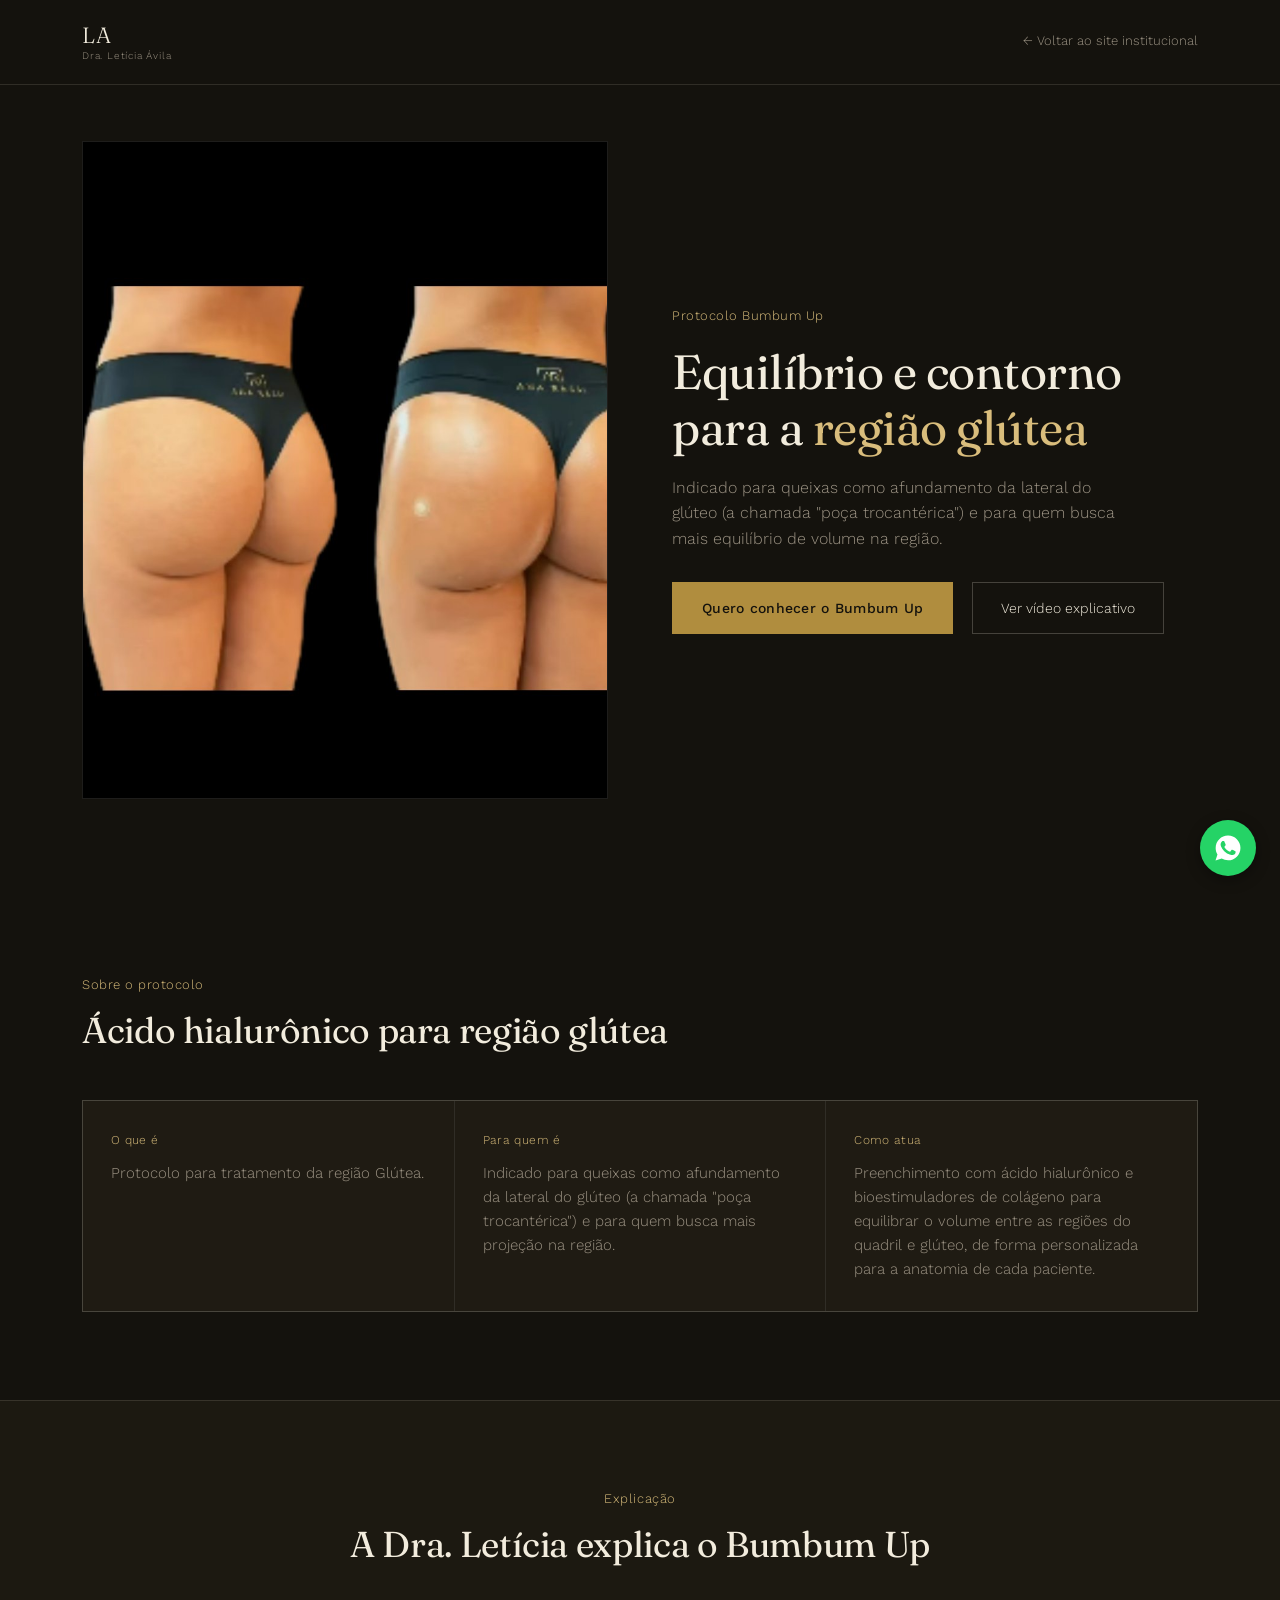
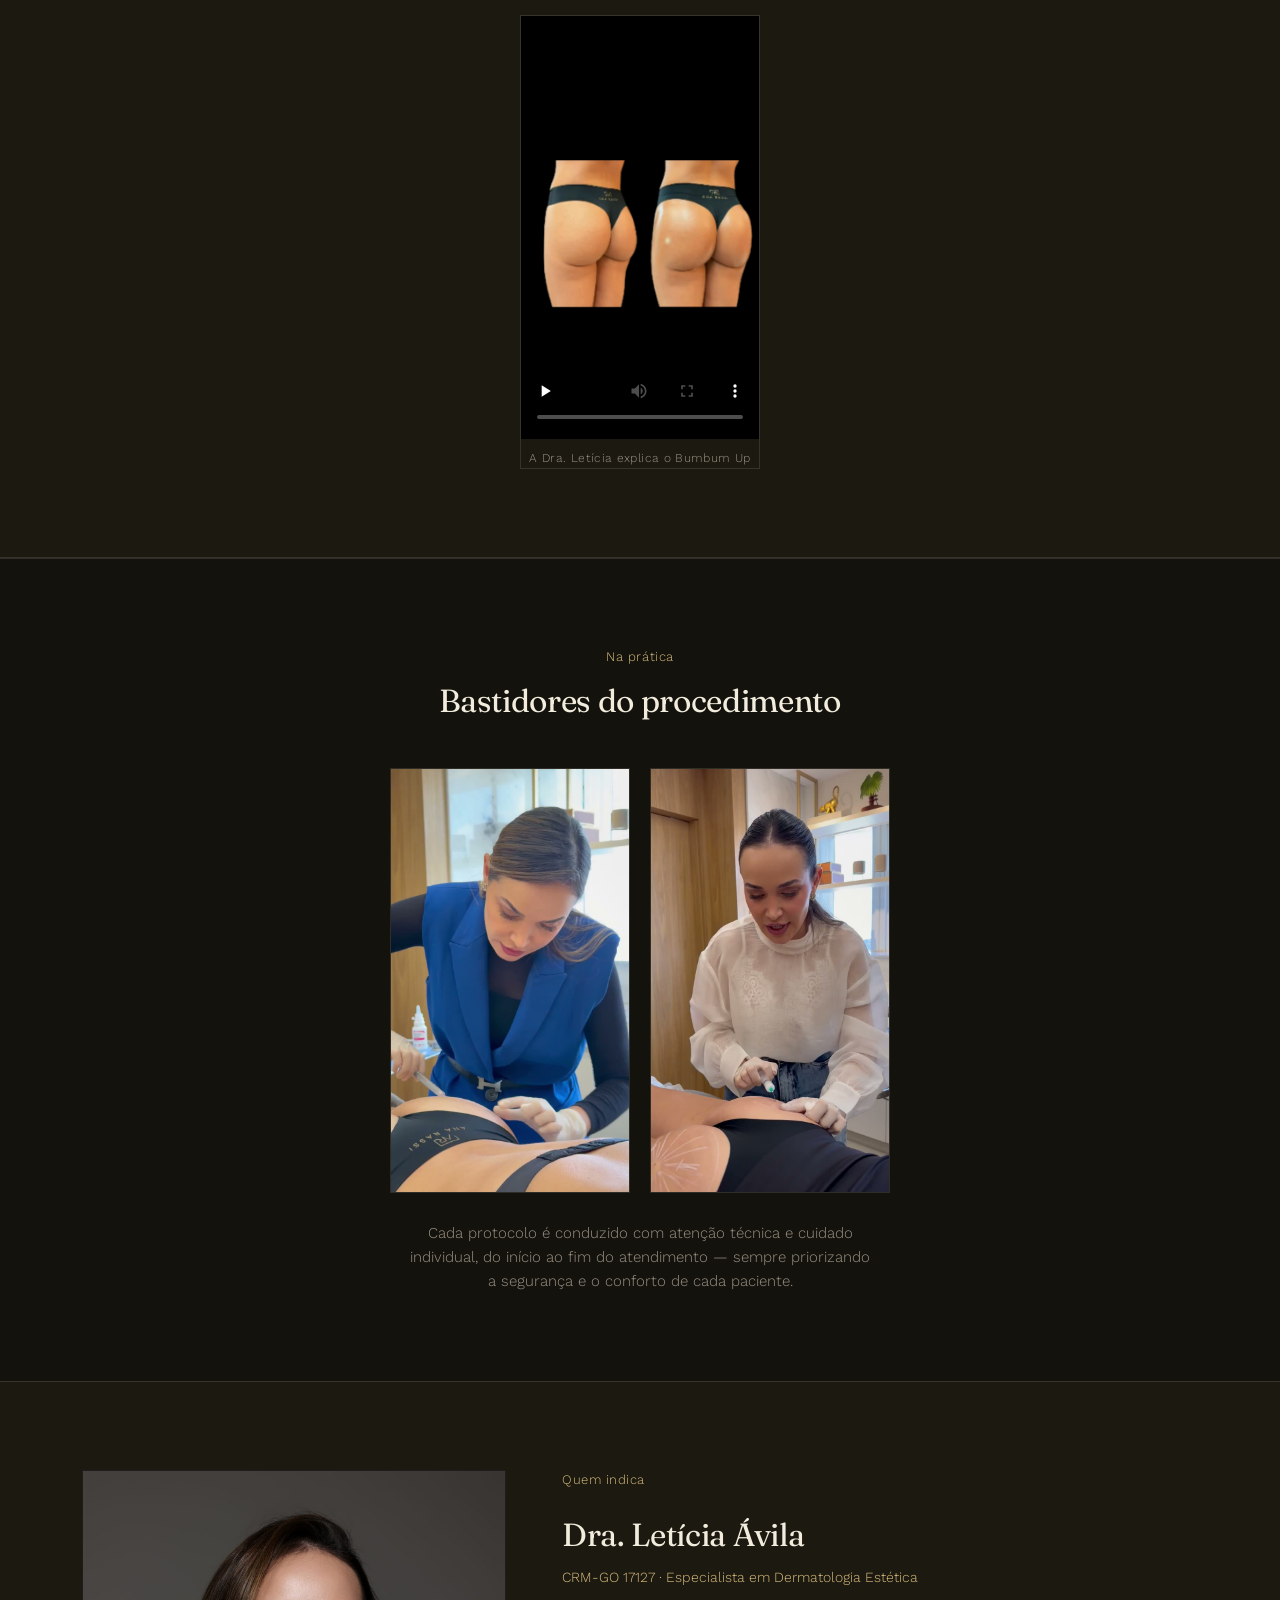
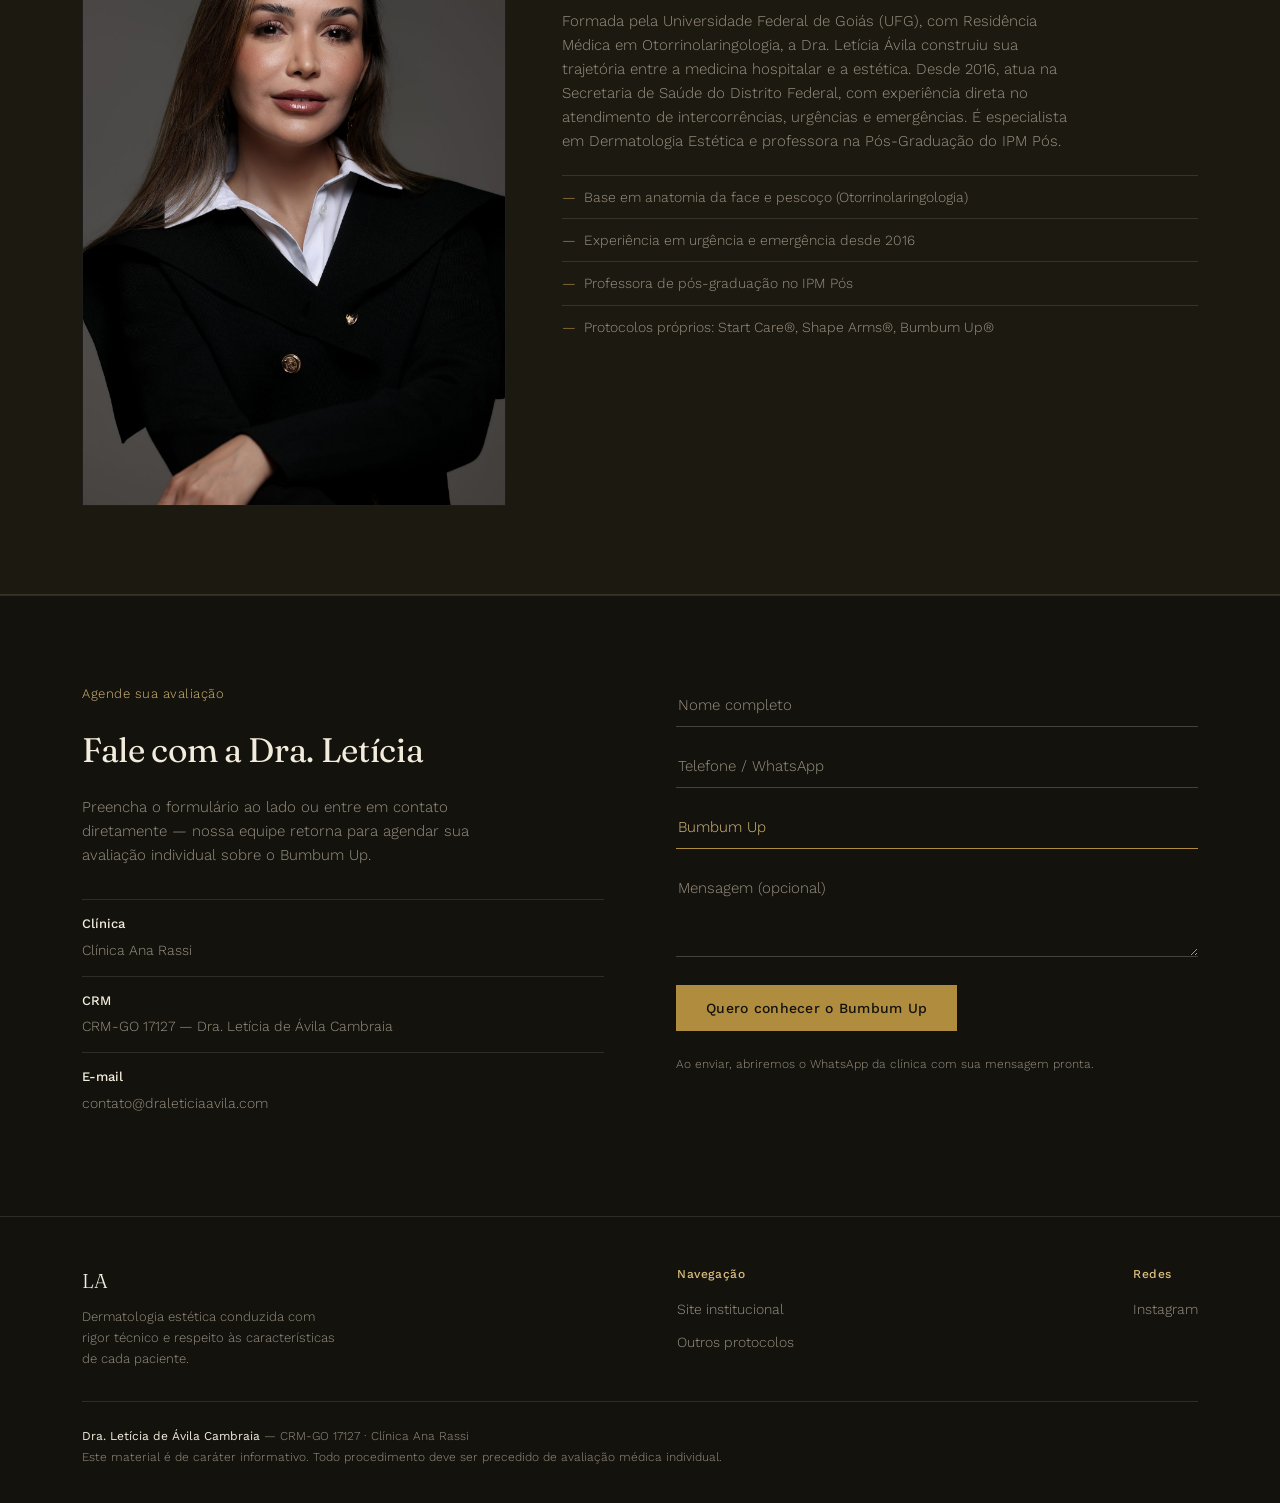
==== bumbum-up.html @ e428c54c "Commit inicial: site Dra Leticia" ====
<!DOCTYPE html>
<html lang="pt-BR">
<head>
<meta charset="UTF-8">
<meta name="viewport" content="width=device-width, initial-scale=1.0">
<title>Bumbum Up — Contorno Glúteo com Ácido Hialurônico | Dra. Letícia Ávila</title>
<meta name="description" content="Protocolo Bumbum Up da Dra. Letícia Ávila (CRM-GO 17127): ácido hialurônico para equilíbrio de volume e contorno glúteo. Agende uma avaliação individual.">
<link rel="preconnect" href="https://fonts.googleapis.com">
<link rel="preconnect" href="https://fonts.gstatic.com" crossorigin>
<link href="https://fonts.googleapis.com/css2?family=Fraunces:ital,opsz,wght@0,9..144,300;0,9..144,400;0,9..144,500;1,9..144,400&family=Work+Sans:wght@300;400;500;600&display=swap" rel="stylesheet">
<link rel="stylesheet" href="css/landing.css">
</head>
<body>

<header>
  <div class="wrap">
    <a class="brand" href="index.html">
      <span class="initials">LA</span>
      <span class="name">Dra. Letícia Ávila</span>
    </a>
    <a class="back-link" href="index.html">← Voltar ao site institucional</a>
  </div>
</header>

<section class="hero" id="inicio">
  <div class="wrap hero-grid">
    <div class="photo-real hero-photo">
      <img src="img/protocolo-bumbum-up.jpg" alt="Antes e depois do protocolo Bumbum Up">
    </div>
    <div>
      <div class="eyebrow">Protocolo Bumbum Up</div>
      <h1>Equilíbrio e contorno para a <em>região glútea</em></h1>
      <p class="sub">Indicado para queixas como afundamento da lateral do glúteo (a chamada "poça trocantérica") e para quem busca mais equilíbrio de volume na região.</p>
      <a href="#contato" class="btn-primary">Quero conhecer o Bumbum Up</a>
      <a href="#video" class="btn-outline">Ver vídeo explicativo</a>
    </div>
  </div>
</section>

<section id="protocolo">
  <div class="wrap">
    <div class="section-head">
      <div class="eyebrow">Sobre o protocolo</div>
      <h2>Ácido hialurônico para região glútea</h2>
    </div>
    <div class="protocolo-blocks">
      <div class="protocolo-block">
        <div class="label">O que é</div>
        <p>Protocolo para tratamento da região Glútea.</p>
      </div>
      <div class="protocolo-block">
        <div class="label">Para quem é</div>
        <p>Indicado para queixas como afundamento da lateral do glúteo (a chamada "poça trocantérica") e para quem busca mais projeção na região.</p>
      </div>
      <div class="protocolo-block">
        <div class="label">Como atua</div>
        <p>Preenchimento com ácido hialurônico e bioestimuladores de colágeno para equilibrar o volume entre as regiões do quadril e glúteo, de forma personalizada para a anatomia de cada paciente.</p>
      </div>
    </div>
  </div>
</section>

<section class="video-section" id="video">
  <div class="wrap">
    <div class="section-head center">
      <div class="eyebrow">Explicação</div>
      <h2>A Dra. Letícia explica o Bumbum Up</h2>
    </div>
    <div class="video-embed">
      <video controls playsinline preload="none" poster="img/protocolo-bumbum-up.jpg">
        <source src="video/protocolo-bumbum-up.mp4" type="video/mp4">
      </video>
      <div class="video-label">A Dra. Letícia explica o Bumbum Up</div>
    </div>
  </div>
</section>

<section class="bastidores" id="bastidores">
  <div class="wrap">
    <div class="section-head center">
      <div class="eyebrow">Na prática</div>
      <h2>Bastidores do procedimento</h2>
    </div>
    <div class="bastidores-videos">
      <div class="video-embed">
        <video autoplay muted loop playsinline preload="auto" poster="img/bumbum-up-procedimento-1.jpg">
          <source src="video/bumbum-up-procedimento-1.mp4" type="video/mp4">
        </video>
      </div>
      <div class="video-embed">
        <video autoplay muted loop playsinline preload="auto" poster="img/bumbum-up-procedimento-2.jpg">
          <source src="video/bumbum-up-procedimento-2.mp4" type="video/mp4">
        </video>
      </div>
    </div>
    <p class="bastidores-caption">Cada protocolo é conduzido com atenção técnica e cuidado individual, do início ao fim do atendimento — sempre priorizando a segurança e o conforto de cada paciente.</p>
  </div>
</section>

<section class="sobre-mini" id="medica">
  <div class="wrap sobre-mini-grid">
    <div class="photo-real sobre-mini-photo">
      <img src="img/dra-leticia-sobre.jpg" alt="Dra. Letícia Ávila">
    </div>
    <div>
      <div class="eyebrow">Quem indica</div>
      <h2>Dra. Letícia Ávila</h2>
      <div class="sobre-crm">CRM-GO 17127 · Especialista em Dermatologia Estética</div>
      <p>Formada pela Universidade Federal de Goiás (UFG), com Residência Médica em Otorrinolaringologia, a Dra. Letícia Ávila construiu sua trajetória entre a medicina hospitalar e a estética. Desde 2016, atua na Secretaria de Saúde do Distrito Federal, com experiência direta no atendimento de intercorrências, urgências e emergências. É especialista em Dermatologia Estética e professora na Pós-Graduação do IPM Pós.</p>
      <ul class="diferenciais">
        <li>Base em anatomia da face e pescoço (Otorrinolaringologia)</li>
        <li>Experiência em urgência e emergência desde 2016</li>
        <li>Professora de pós-graduação no IPM Pós</li>
        <li>Protocolos próprios: Start Care®, Shape Arms®, Bumbum Up®</li>
      </ul>
    </div>
  </div>
</section>

<section class="contato" id="contato">
  <div class="wrap contato-grid">
    <div>
      <div class="eyebrow">Agende sua avaliação</div>
      <h2>Fale com a Dra. Letícia</h2>
      <p class="sub">Preencha o formulário ao lado ou entre em contato diretamente — nossa equipe retorna para agendar sua avaliação individual sobre o Bumbum Up.</p>
      <div class="contato-info">
        <div><strong>Clínica</strong>Clínica Ana Rassi</div>
        <div><strong>CRM</strong>CRM-GO 17127 — Dra. Letícia de Ávila Cambraia</div>
        <div><strong>E-mail</strong>contato@draleticiaavila.com</div>
      </div>
    </div>
    <form onsubmit="return enviarParaWhatsApp(this);">
      <input type="text" id="nome" placeholder="Nome completo" required>
      <input type="tel" id="telefone" placeholder="Telefone / WhatsApp" required>
      <input type="text" value="Bumbum Up" readonly aria-label="Protocolo de interesse">
      <input type="hidden" id="protocolo" value="Bumbum Up">
      <textarea id="mensagem" placeholder="Mensagem (opcional)"></textarea>
      <button type="submit" class="btn-primary">Quero conhecer o Bumbum Up</button>
      <div class="form-note">Ao enviar, abriremos o WhatsApp da clínica com sua mensagem pronta.</div>
    </form>
    <script src="js/contact-form.js"></script>
  </div>
</section>

<footer>
  <div class="wrap">
    <div class="footer-grid">
      <div class="footer-brand">
        <span class="initials">LA</span>
        <p>Dermatologia estética conduzida com rigor técnico e respeito às características de cada paciente.</p>
      </div>
      <div class="footer-col">
        <h5>Navegação</h5>
        <a href="index.html">Site institucional</a>
        <a href="index.html#protocolos">Outros protocolos</a>
      </div>
      <div class="footer-col">
        <h5>Redes</h5>
        <a href="https://instagram.com/draleticiaavilac" target="_blank" rel="noopener">Instagram</a>
      </div>
    </div>
    <div class="footer-legal">
      <strong>Dra. Letícia de Ávila Cambraia</strong> — CRM-GO 17127 · Clínica Ana Rassi<br>
      Este material é de caráter informativo. Todo procedimento deve ser precedido de avaliação médica individual.
    </div>
  </div>
</footer>

<script>
  document.querySelectorAll('.bastidores-videos video').forEach(function(v){
    var tryPlay = function(){ v.play().catch(function(){}); };
    if (v.readyState >= 2) { tryPlay(); } else { v.addEventListener('loadeddata', tryPlay, { once: true }); }
  });
</script>

<a href="https://wa.me/5562995397373?text=Ol%C3%A1!%20Vim%20pelo%20site%20e%20gostaria%20de%20mais%20informa%C3%A7%C3%B5es." target="_blank" rel="noopener" class="whatsapp-float" aria-label="Falar no WhatsApp">
  <svg viewBox="0 0 24 24"><path d="M12.04 2C6.58 2 2.13 6.45 2.13 11.91c0 1.85.5 3.68 1.44 5.27L2 22l4.94-1.55a9.9 9.9 0 0 0 5.11 1.4h.01c5.46 0 9.91-4.45 9.91-9.91 0-2.65-1.03-5.14-2.9-7.01A9.86 9.86 0 0 0 12.04 2zm5.83 14.11c-.25.7-1.45 1.34-2 1.42-.51.08-1.15.11-1.86-.12-.43-.14-.98-.32-1.68-.63-2.96-1.28-4.89-4.26-5.04-4.46-.15-.2-1.2-1.6-1.2-3.05 0-1.45.76-2.16 1.03-2.46.27-.3.59-.37.79-.37.2 0 .4 0 .57.01.18.01.43-.07.67.51.25.6.85 2.07.92 2.22.07.15.12.33.02.53-.1.2-.15.32-.3.5-.15.18-.31.4-.44.54-.15.15-.3.31-.13.61.17.3.76 1.25 1.63 2.02 1.12 1 2.06 1.31 2.36 1.46.3.15.48.13.65-.08.18-.2.75-.87.95-1.17.2-.3.4-.25.67-.15.27.1 1.73.82 2.02.97.3.15.5.22.57.35.07.13.07.75-.18 1.45z"/></svg>
</a>

</body>
</html>
---- css/landing.css ----
:root{
  --bg: #14120D;
  --bg-elevated: #1C1911;
  --bg-card: #1F1B13;
  --gold: #B08D3E;
  --gold-light: #D9BD7C;
  --cream: #F2ECDD;
  --muted: #9C9384;
  --line: rgba(242,236,221,0.12);
  --line-strong: rgba(242,236,221,0.22);
}
*{box-sizing:border-box; margin:0; padding:0;}
html{scroll-behavior:smooth;}
body{
  background:var(--bg);
  color:var(--cream);
  font-family:'Work Sans', sans-serif;
  font-weight:300;
  line-height:1.6;
  -webkit-font-smoothing:antialiased;
}
img{max-width:100%; display:block;}
a{color:inherit; text-decoration:none;}
.wrap{max-width:1180px; margin:0 auto; padding:0 32px;}
h1,h2,h3{font-family:'Fraunces', serif; font-weight:400; letter-spacing:-0.01em;}

.photo-real{border:1px solid var(--line); overflow:hidden; min-height:280px; background:#000;}
.photo-real img{width:100%; height:100%; object-fit:cover; display:block;}

/* header simplificado — sem menu completo, propositalmente sem distrações */
header{
  position:sticky; top:0; z-index:50;
  background:var(--bg);
  border-bottom:1px solid var(--line);
}
header .wrap{
  display:flex; align-items:center; justify-content:space-between;
  height:84px; gap:20px;
}
.brand{display:flex; flex-direction:column; line-height:1.1;}
.brand .initials{font-family:'Fraunces', serif; font-size:22px; letter-spacing:0.06em;}
.brand .name{font-size:10px; color:var(--muted); letter-spacing:0.08em; margin-top:2px;}
.back-link{
  font-size:13px; color:var(--muted); white-space:nowrap;
  border-bottom:1px solid transparent; transition:color 0.2s, border-color 0.2s;
}
.back-link:hover{color:var(--gold-light); border-color:var(--gold);}

/* hero */
.hero{padding:56px 0 88px;}
.hero-grid{
  display:grid; grid-template-columns:1fr 1fr; gap:64px; align-items:center;
}
.hero-photo{aspect-ratio:4/5;}
.eyebrow{
  font-size:13px; color:var(--gold-light); letter-spacing:0.04em; margin-bottom:18px;
}
.hero h1{
  font-size:clamp(32px, 4vw, 48px); line-height:1.15; margin-bottom:20px;
}
.hero h1 em{color:var(--gold-light); font-style:normal;}
.hero p.sub{
  font-size:16px; color:var(--muted); max-width:46ch; margin-bottom:30px;
}
.btn-primary{
  display:inline-block; background:var(--gold); color:var(--bg);
  padding:15px 30px; font-size:14px; font-weight:500; letter-spacing:0.02em;
  transition:background 0.2s; border:none; cursor:pointer;
  font-family:'Work Sans', sans-serif;
}
.btn-primary:hover{background:var(--gold-light);}
.btn-outline{
  display:inline-block; border:1px solid var(--line-strong); color:var(--cream);
  padding:14px 28px; font-size:14px; margin-left:14px;
}
.btn-outline:hover{border-color:var(--gold);}

/* section shared */
section{padding:88px 0;}
.section-head{max-width:640px; margin-bottom:48px;}
.section-head.center{max-width:640px; margin-left:auto; margin-right:auto; text-align:center;}
.section-head .eyebrow{margin-bottom:14px;}
.section-head h2{font-size:clamp(26px, 3vw, 36px); line-height:1.2;}

/* blocos O que é / Para quem é / Como atua */
.protocolo-blocks{
  display:grid; grid-template-columns:repeat(3, 1fr); gap:1px;
  background:var(--line); border:1px solid var(--line);
}
.protocolo-block{background:var(--bg-card); padding:30px 28px;}
.protocolo-block .label{font-size:12px; color:var(--gold-light); margin-bottom:10px; letter-spacing:0.03em;}
.protocolo-block p{font-size:15px; color:var(--muted);}

/* vídeo */
.video-section{background:var(--bg-elevated); border-top:1px solid var(--line); border-bottom:1px solid var(--line);}
.video-embed{
  margin:0 auto; max-width:240px;
  border:1px solid var(--line);
}
.video-embed video{width:100%; display:block; aspect-ratio:9/16; object-fit:contain; background:#000;}
.video-embed .video-label{
  font-size:12px; color:var(--muted); padding:10px 2px 0; letter-spacing:0.03em; text-align:center;
}

/* bastidores do atendimento */
.bastidores{border-top:1px solid var(--line);}
.bastidores-grid{display:grid; grid-template-columns:0.85fr 1.15fr; gap:56px; align-items:center;}
.bastidores-photo{aspect-ratio:3/4;}
.bastidores h2{font-size:clamp(24px,3vw,32px); margin-bottom:16px;}
.bastidores p{font-size:15px; color:var(--muted); max-width:52ch;}
.bastidores-videos{display:flex; gap:20px; justify-content:center; flex-wrap:wrap;}
.bastidores-videos .video-embed{margin:0;}
.bastidores-caption{text-align:center; color:var(--muted); font-size:14px; margin-top:28px; max-width:52ch; margin-left:auto; margin-right:auto;}

/* sobre a médica — versão curta */
.sobre-mini{background:var(--bg-elevated); border-top:1px solid var(--line); border-bottom:1px solid var(--line);}
.sobre-mini-grid{display:grid; grid-template-columns:0.8fr 1.2fr; gap:56px; align-items:start;}
.sobre-mini-photo{aspect-ratio:2/3;}
.sobre-mini h2{font-size:clamp(24px,3vw,32px); margin-bottom:6px;}
.sobre-crm{font-size:14px; color:var(--gold-light); margin-bottom:20px;}
.sobre-mini p{font-size:15px; color:var(--muted); margin-bottom:22px; max-width:58ch;}
.diferenciais{list-style:none;}
.diferenciais li{
  font-size:14px; color:var(--muted); padding:10px 0 10px 22px; position:relative;
  border-top:1px solid var(--line);
}
.diferenciais li:before{content:'—'; position:absolute; left:0; color:var(--gold);}

/* contato */
.contato{border-top:1px solid var(--line);}
.contato-grid{display:grid; grid-template-columns:1fr 1fr; gap:72px;}
.contato h2{font-size:clamp(26px,3vw,34px); margin-bottom:18px;}
.contato p.sub{color:var(--muted); font-size:15px; max-width:44ch; margin-bottom:32px;}
.contato-info{margin-top:32px;}
.contato-info div{font-size:14px; color:var(--muted); padding:14px 0; border-top:1px solid var(--line);}
.contato-info div strong{color:var(--cream); font-weight:500; display:block; margin-bottom:4px; font-size:13px;}
form{display:flex; flex-direction:column; gap:18px;}
form input, form textarea{
  background:transparent; border:none; border-bottom:1px solid var(--line-strong);
  color:var(--cream); font-family:'Work Sans',sans-serif; font-size:15px;
  padding:12px 2px; font-weight:300; width:100%;
}
form input[readonly]{color:var(--gold-light); border-color:var(--gold);}
form input::placeholder, form textarea::placeholder{color:var(--muted);}
form input:focus, form textarea:focus{outline:none; border-color:var(--gold);}
form textarea{resize:vertical; min-height:90px;}
form button{margin-top:10px; align-self:flex-start;}
.form-note{font-size:12px; color:var(--muted); margin-top:6px;}

/* footer */
footer{padding:48px 0 36px; border-top:1px solid var(--line);}
.footer-grid{display:flex; justify-content:space-between; flex-wrap:wrap; gap:32px; margin-bottom:32px;}
.footer-brand .initials{font-family:'Fraunces', serif; font-size:20px;}
.footer-brand p{font-size:13px; color:var(--muted); margin-top:10px; max-width:32ch;}
.footer-col h5{font-size:12px; letter-spacing:0.05em; color:var(--gold-light); margin-bottom:14px; font-weight:500;}
.footer-col a{display:block; font-size:14px; color:var(--muted); margin-bottom:10px;}
.footer-col a:hover{color:var(--cream);}
.footer-legal{
  font-size:12px; color:var(--muted); border-top:1px solid var(--line);
  padding-top:24px; line-height:1.7;
}
.footer-legal strong{color:var(--cream); font-weight:400;}

/* botão flutuante WhatsApp */
.whatsapp-float{
  position:fixed; right:24px; bottom:24px; z-index:200;
  width:56px; height:56px; border-radius:50%;
  background:#25D366; display:flex; align-items:center; justify-content:center;
  box-shadow:0 4px 14px rgba(0,0,0,0.35);
  transition:transform 0.2s;
}
.whatsapp-float:hover{transform:scale(1.06);}
.whatsapp-float svg{width:30px; height:30px; fill:#fff; display:block;}

@media (max-width: 860px){
  .whatsapp-float{right:16px; bottom:16px; width:52px; height:52px;}
  .whatsapp-float svg{width:28px; height:28px;}
  .hero-grid, .sobre-mini-grid, .bastidores-grid, .contato-grid{grid-template-columns:1fr;}
  .protocolo-blocks{grid-template-columns:1fr;}
  section{padding:60px 0;}
  .wrap{padding:0 20px;}
  .btn-outline{margin-left:0; margin-top:12px; display:block; text-align:center;}
  .btn-primary{display:block; text-align:center;}
  header .wrap{height:auto; padding-top:16px; padding-bottom:16px; flex-wrap:wrap;}
}
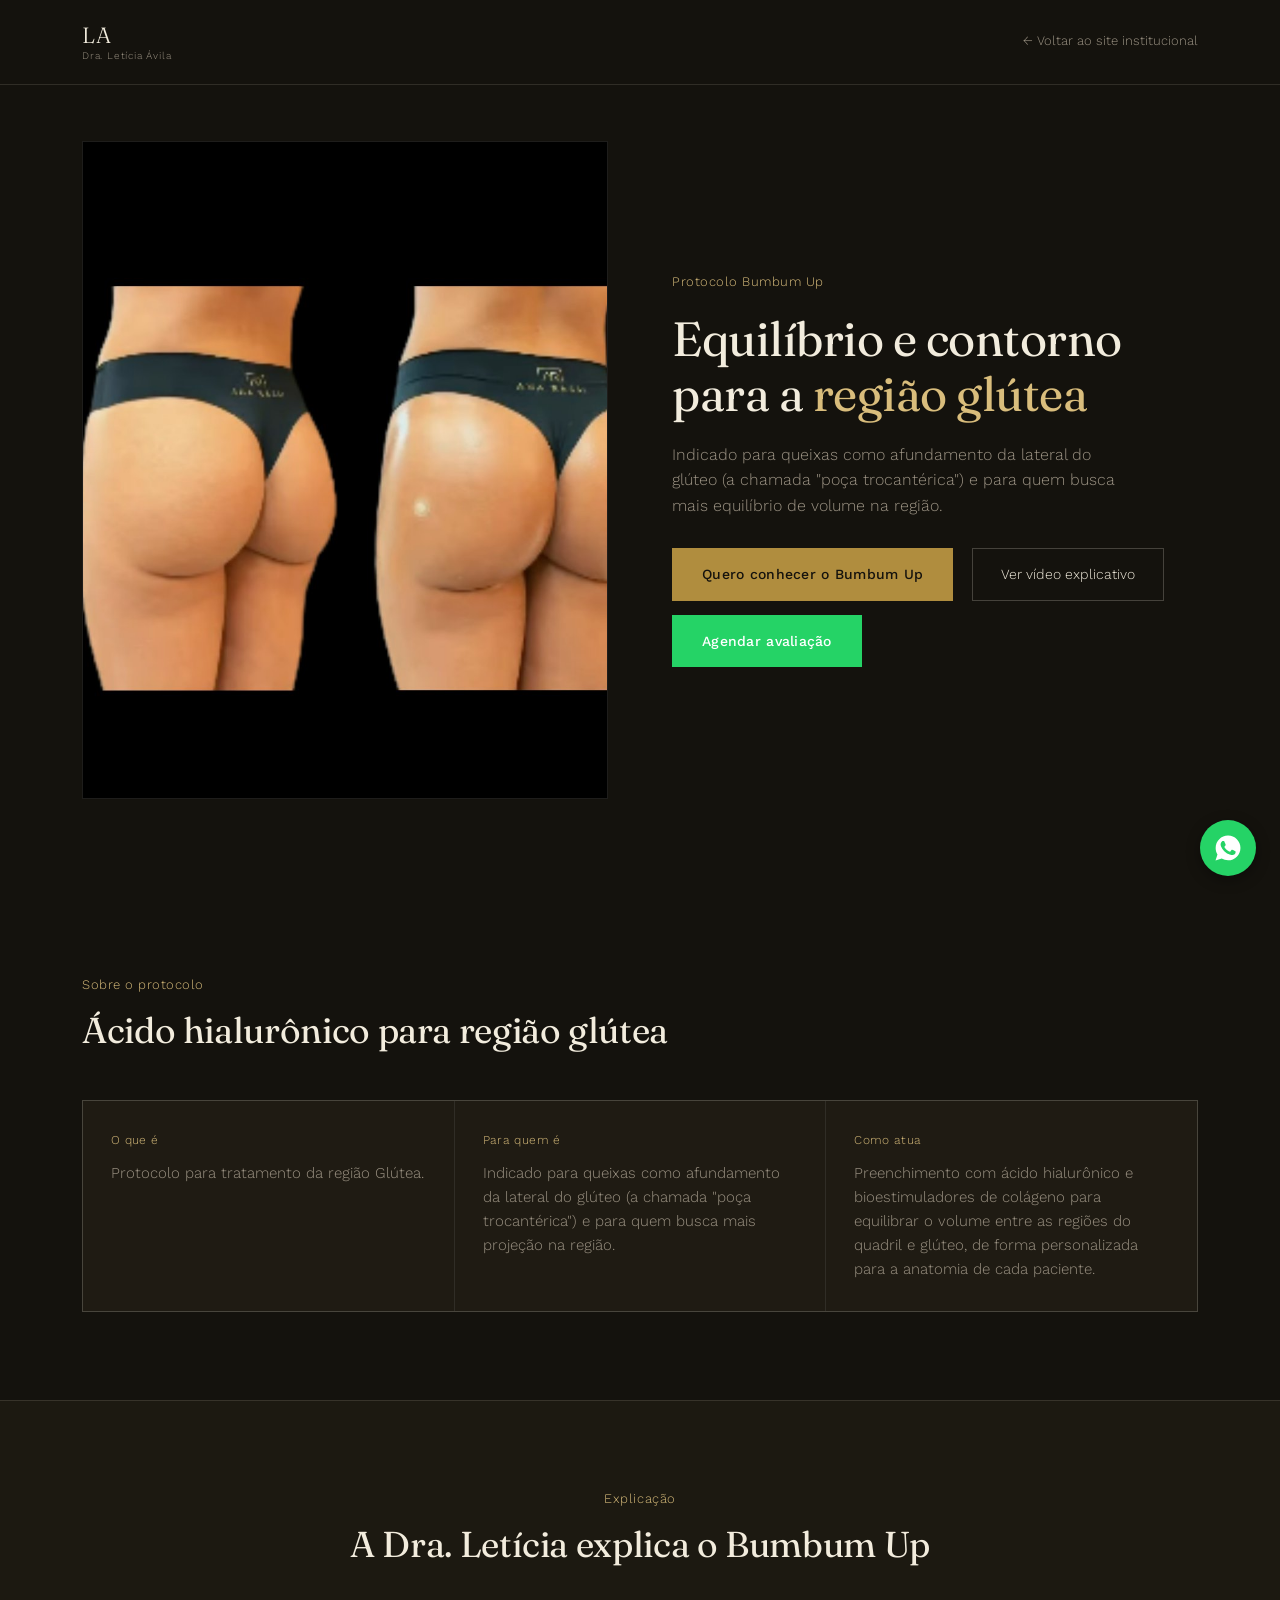
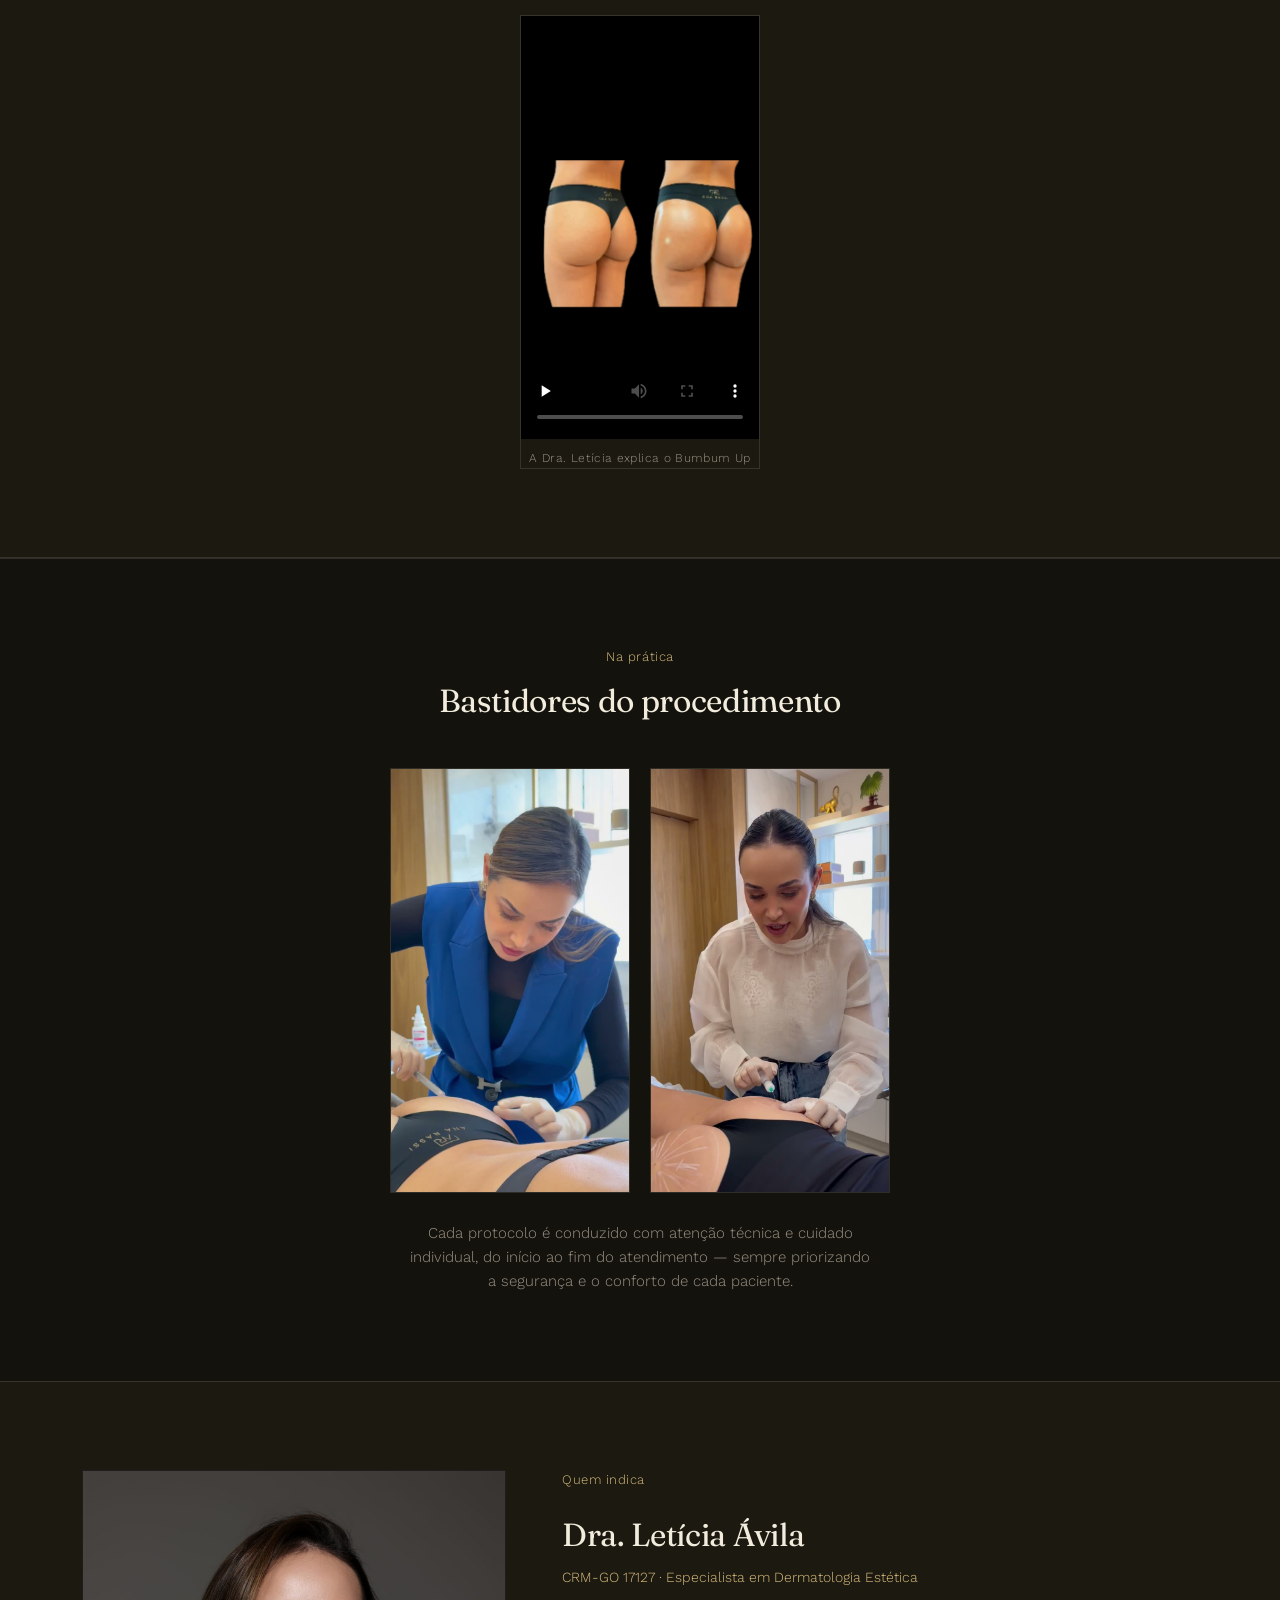
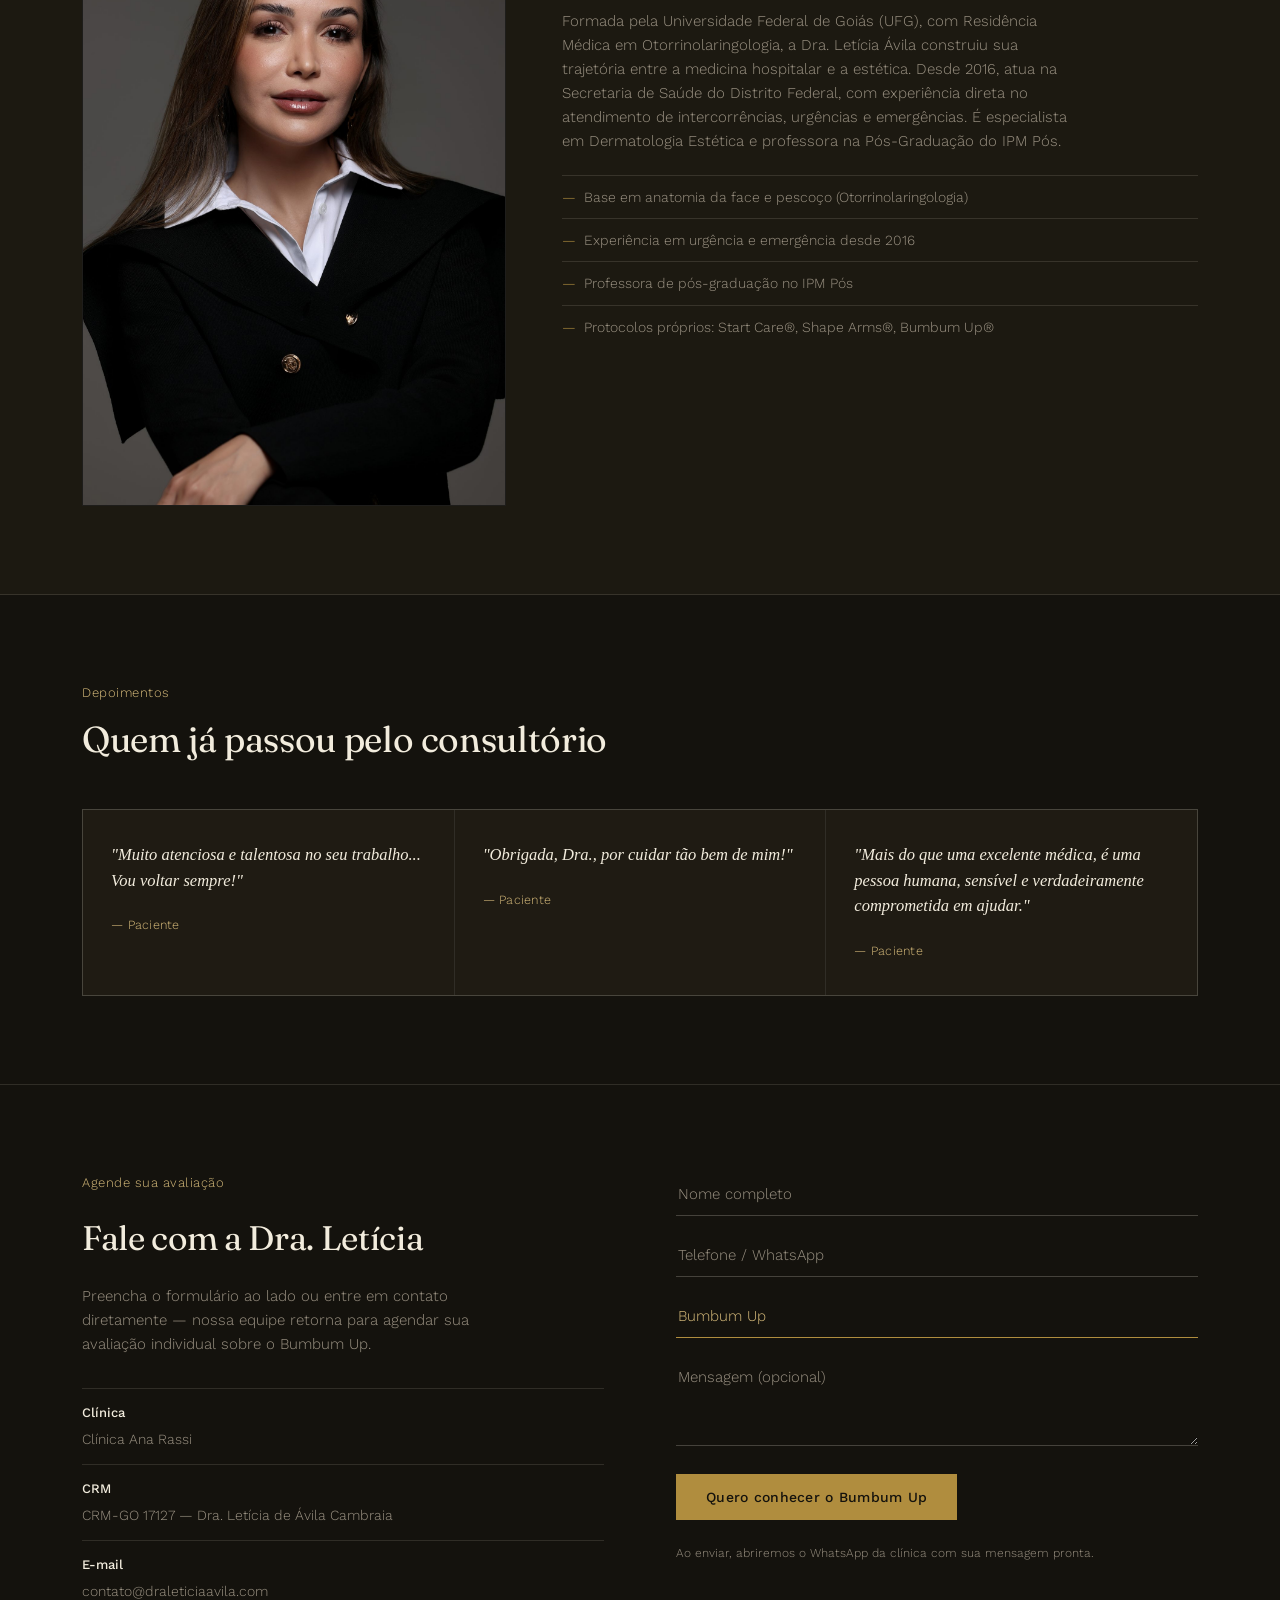
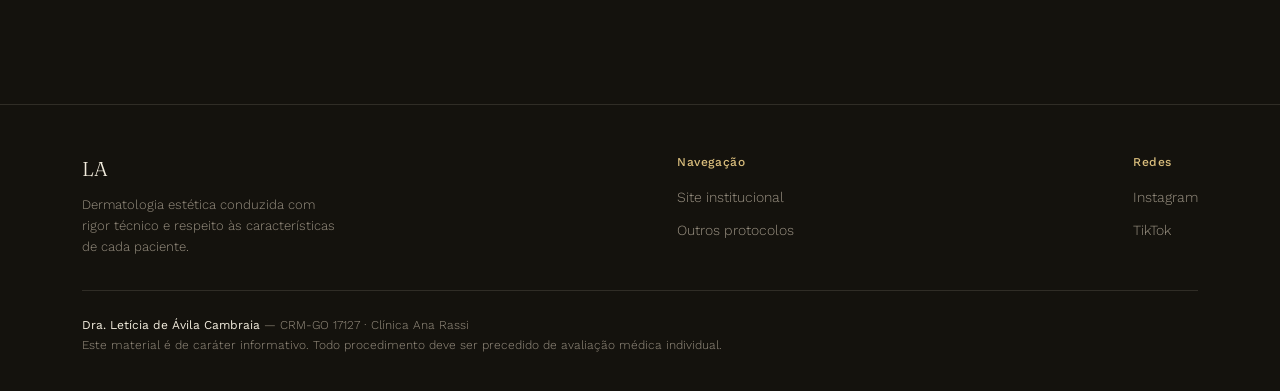
==== commit d4863ccb: "Adiciona depoimentos, WhatsApp float, TikTok Events API e workflow de cache Co-Authored-By: Claude S" ====
--- a/bumbum-up.html
+++ b/bumbum-up.html
@@ -1,6 +1,13 @@
 <!DOCTYPE html>
 <html lang="pt-BR">
 <head>
+<!-- Google Tag Manager -->
+<script>(function(w,d,s,l,i){w[l]=w[l]||[];w[l].push({'gtm.start':
+new Date().getTime(),event:'gtm.js'});var f=d.getElementsByTagName(s)[0],
+j=d.createElement(s),dl=l!='dataLayer'?'&l='+l:'';j.async=true;j.src=
+'https://www.googletagmanager.com/gtm.js?id='+i+dl;f.parentNode.insertBefore(j,f);
+})(window,document,'script','dataLayer','GTM-TRNMXM3N');</script>
+<!-- End Google Tag Manager -->
 <meta charset="UTF-8">
 <meta name="viewport" content="width=device-width, initial-scale=1.0">
 <title>Bumbum Up — Contorno Glúteo com Ácido Hialurônico | Dra. Letícia Ávila</title>
@@ -11,6 +18,10 @@
 <link rel="stylesheet" href="css/landing.css">
 </head>
 <body>
+<!-- Google Tag Manager (noscript) -->
+<noscript><iframe src="https://www.googletagmanager.com/ns.html?id=GTM-TRNMXM3N"
+height="0" width="0" style="display:none;visibility:hidden"></iframe></noscript>
+<!-- End Google Tag Manager (noscript) -->
 
 <header>
   <div class="wrap">
@@ -33,6 +44,7 @@
       <p class="sub">Indicado para queixas como afundamento da lateral do glúteo (a chamada "poça trocantérica") e para quem busca mais equilíbrio de volume na região.</p>
       <a href="#contato" class="btn-primary">Quero conhecer o Bumbum Up</a>
       <a href="#video" class="btn-outline">Ver vídeo explicativo</a>
+      <a href="https://wa.me/5562995397373?text=Ol%C3%A1%2C%20vi%20o%20Bumbum%20Up%20no%20site%20da%20Dra.%20Let%C3%ADcia%20e%20quero%20saber%20se%20%C3%A9%20indicado%20pro%20meu%20caso." target="_blank" rel="noopener" class="btn-whatsapp">Agendar avaliação</a>
     </div>
   </div>
 </section>
@@ -117,6 +129,29 @@
   </div>
 </section>
 
+<section id="depoimentos">
+  <div class="wrap">
+    <div class="section-head">
+      <div class="eyebrow">Depoimentos</div>
+      <h2>Quem já passou pelo consultório</h2>
+    </div>
+    <div class="depoimentos-grid">
+      <div class="depoimento-card">
+        <blockquote>"Muito atenciosa e talentosa no seu trabalho... Vou voltar sempre!"</blockquote>
+        <cite>— Paciente</cite>
+      </div>
+      <div class="depoimento-card">
+        <blockquote>"Obrigada, Dra., por cuidar tão bem de mim!"</blockquote>
+        <cite>— Paciente</cite>
+      </div>
+      <div class="depoimento-card">
+        <blockquote>"Mais do que uma excelente médica, é uma pessoa humana, sensível e verdadeiramente comprometida em ajudar."</blockquote>
+        <cite>— Paciente</cite>
+      </div>
+    </div>
+  </div>
+</section>
+
 <section class="contato" id="contato">
   <div class="wrap contato-grid">
     <div>
@@ -138,7 +173,7 @@
       <button type="submit" class="btn-primary">Quero conhecer o Bumbum Up</button>
       <div class="form-note">Ao enviar, abriremos o WhatsApp da clínica com sua mensagem pronta.</div>
     </form>
-    <script src="js/contact-form.js"></script>
+    <script src="js/contact-form.js?v=2"></script>
   </div>
 </section>
 
@@ -157,6 +192,7 @@
       <div class="footer-col">
         <h5>Redes</h5>
         <a href="https://instagram.com/draleticiaavilac" target="_blank" rel="noopener">Instagram</a>
+        <a href="https://www.tiktok.com/@draleticiaavilac" target="_blank" rel="noopener">TikTok</a>
       </div>
     </div>
     <div class="footer-legal">
@@ -173,7 +209,7 @@
   });
 </script>
 
-<a href="https://wa.me/5562995397373?text=Ol%C3%A1!%20Vim%20pelo%20site%20e%20gostaria%20de%20mais%20informa%C3%A7%C3%B5es." target="_blank" rel="noopener" class="whatsapp-float" aria-label="Falar no WhatsApp">
+<a href="https://wa.me/5562995397373?text=Ol%C3%A1!%20Vi%20o%20site%20da%20Dra.%20Let%C3%ADcia%20%C3%81vila%20e%20tenho%20interesse%20em%20agendar%20uma%20avalia%C3%A7%C3%A3o." target="_blank" rel="noopener" class="whatsapp-float" aria-label="Falar no WhatsApp">
   <svg viewBox="0 0 24 24"><path d="M12.04 2C6.58 2 2.13 6.45 2.13 11.91c0 1.85.5 3.68 1.44 5.27L2 22l4.94-1.55a9.9 9.9 0 0 0 5.11 1.4h.01c5.46 0 9.91-4.45 9.91-9.91 0-2.65-1.03-5.14-2.9-7.01A9.86 9.86 0 0 0 12.04 2zm5.83 14.11c-.25.7-1.45 1.34-2 1.42-.51.08-1.15.11-1.86-.12-.43-.14-.98-.32-1.68-.63-2.96-1.28-4.89-4.26-5.04-4.46-.15-.2-1.2-1.6-1.2-3.05 0-1.45.76-2.16 1.03-2.46.27-.3.59-.37.79-.37.2 0 .4 0 .57.01.18.01.43-.07.67.51.25.6.85 2.07.92 2.22.07.15.12.33.02.53-.1.2-.15.32-.3.5-.15.18-.31.4-.44.54-.15.15-.3.31-.13.61.17.3.76 1.25 1.63 2.02 1.12 1 2.06 1.31 2.36 1.46.3.15.48.13.65-.08.18-.2.75-.87.95-1.17.2-.3.4-.25.67-.15.27.1 1.73.82 2.02.97.3.15.5.22.57.35.07.13.07.75-.18 1.45z"/></svg>
 </a>
 
--- a/css/landing.css
+++ b/css/landing.css
@@ -74,6 +74,12 @@
   padding:14px 28px; font-size:14px; margin-left:14px;
 }
 .btn-outline:hover{border-color:var(--gold);}
+.btn-whatsapp{
+  display:inline-block; background:#25D366; color:#fff;
+  padding:15px 30px; font-size:14px; font-weight:500; letter-spacing:0.02em;
+  margin-top:14px; transition:background 0.2s;
+}
+.btn-whatsapp:hover{background:#1ebe5b;}
 
 /* section shared */
 section{padding:88px 0;}
@@ -125,6 +131,18 @@
   border-top:1px solid var(--line);
 }
 .diferenciais li:before{content:'—'; position:absolute; left:0; color:var(--gold);}
+
+/* depoimentos */
+.depoimentos-grid{
+  display:grid; grid-template-columns:repeat(3, 1fr); gap:1px;
+  background:var(--line); border:1px solid var(--line);
+}
+.depoimento-card{background:var(--bg-card); padding:32px 28px;}
+.depoimento-card blockquote{
+  font-family:'Fraunces', serif; font-style:italic; font-size:16.5px;
+  color:var(--cream); line-height:1.55; margin-bottom:18px;
+}
+.depoimento-card cite{font-style:normal; font-size:12.5px; color:var(--gold-light); letter-spacing:0.02em;}
 
 /* contato */
 .contato{border-top:1px solid var(--line);}
@@ -177,9 +195,11 @@
   .whatsapp-float svg{width:28px; height:28px;}
   .hero-grid, .sobre-mini-grid, .bastidores-grid, .contato-grid{grid-template-columns:1fr;}
   .protocolo-blocks{grid-template-columns:1fr;}
+  .depoimentos-grid{grid-template-columns:1fr;}
   section{padding:60px 0;}
   .wrap{padding:0 20px;}
   .btn-outline{margin-left:0; margin-top:12px; display:block; text-align:center;}
   .btn-primary{display:block; text-align:center;}
+  .btn-whatsapp{display:block; text-align:center;}
   header .wrap{height:auto; padding-top:16px; padding-bottom:16px; flex-wrap:wrap;}
 }
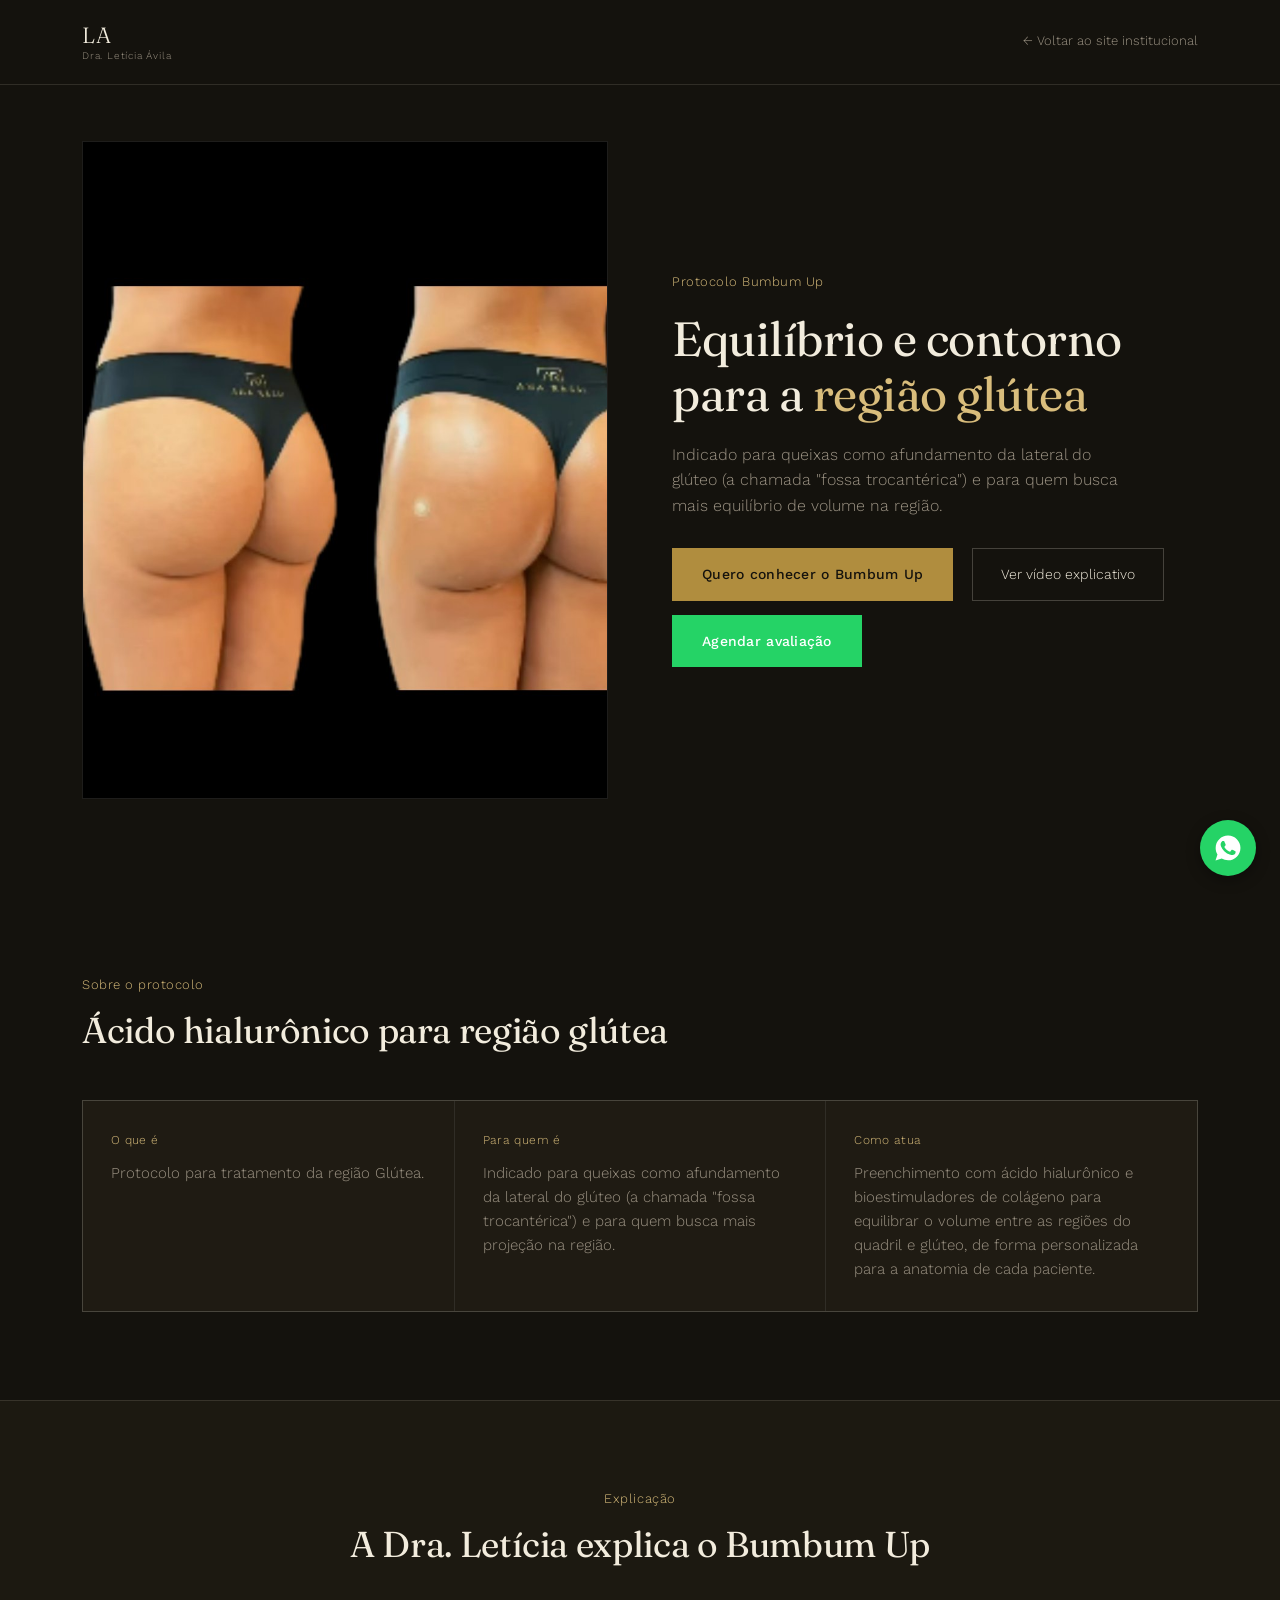
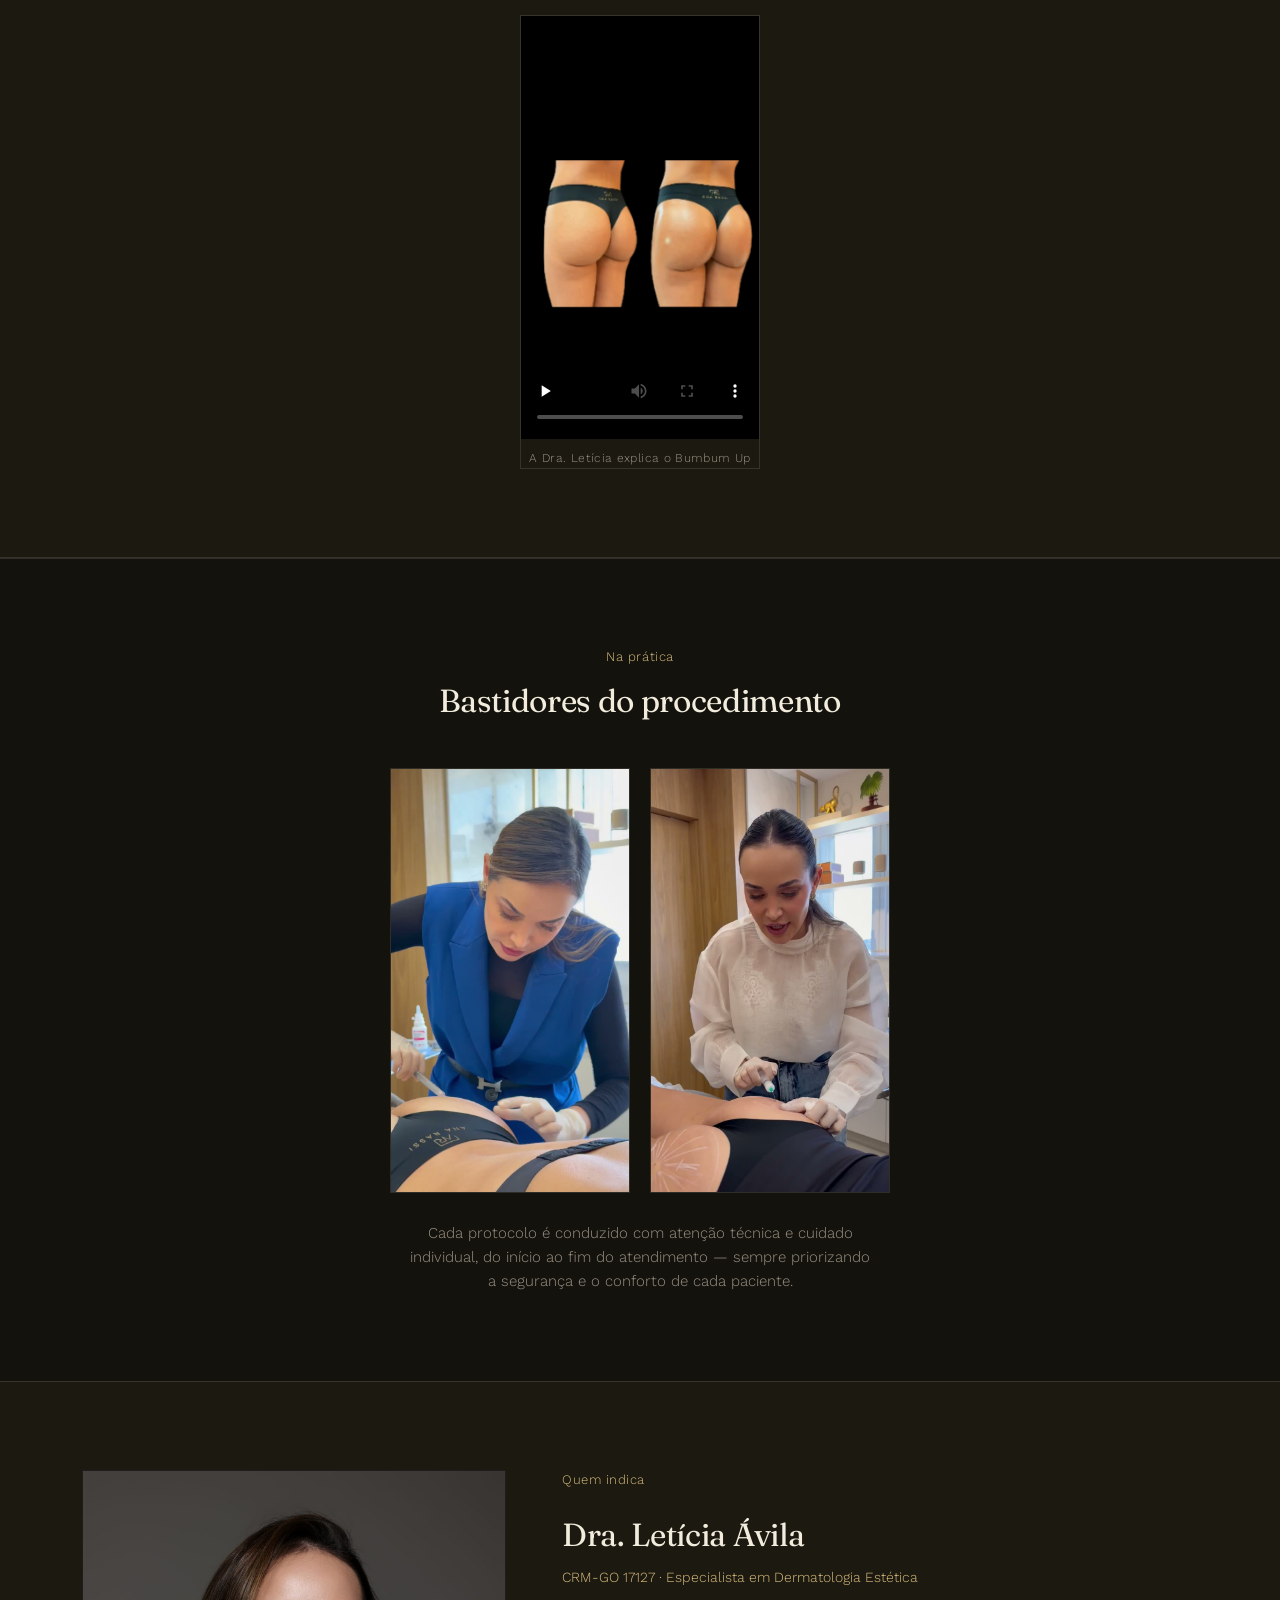
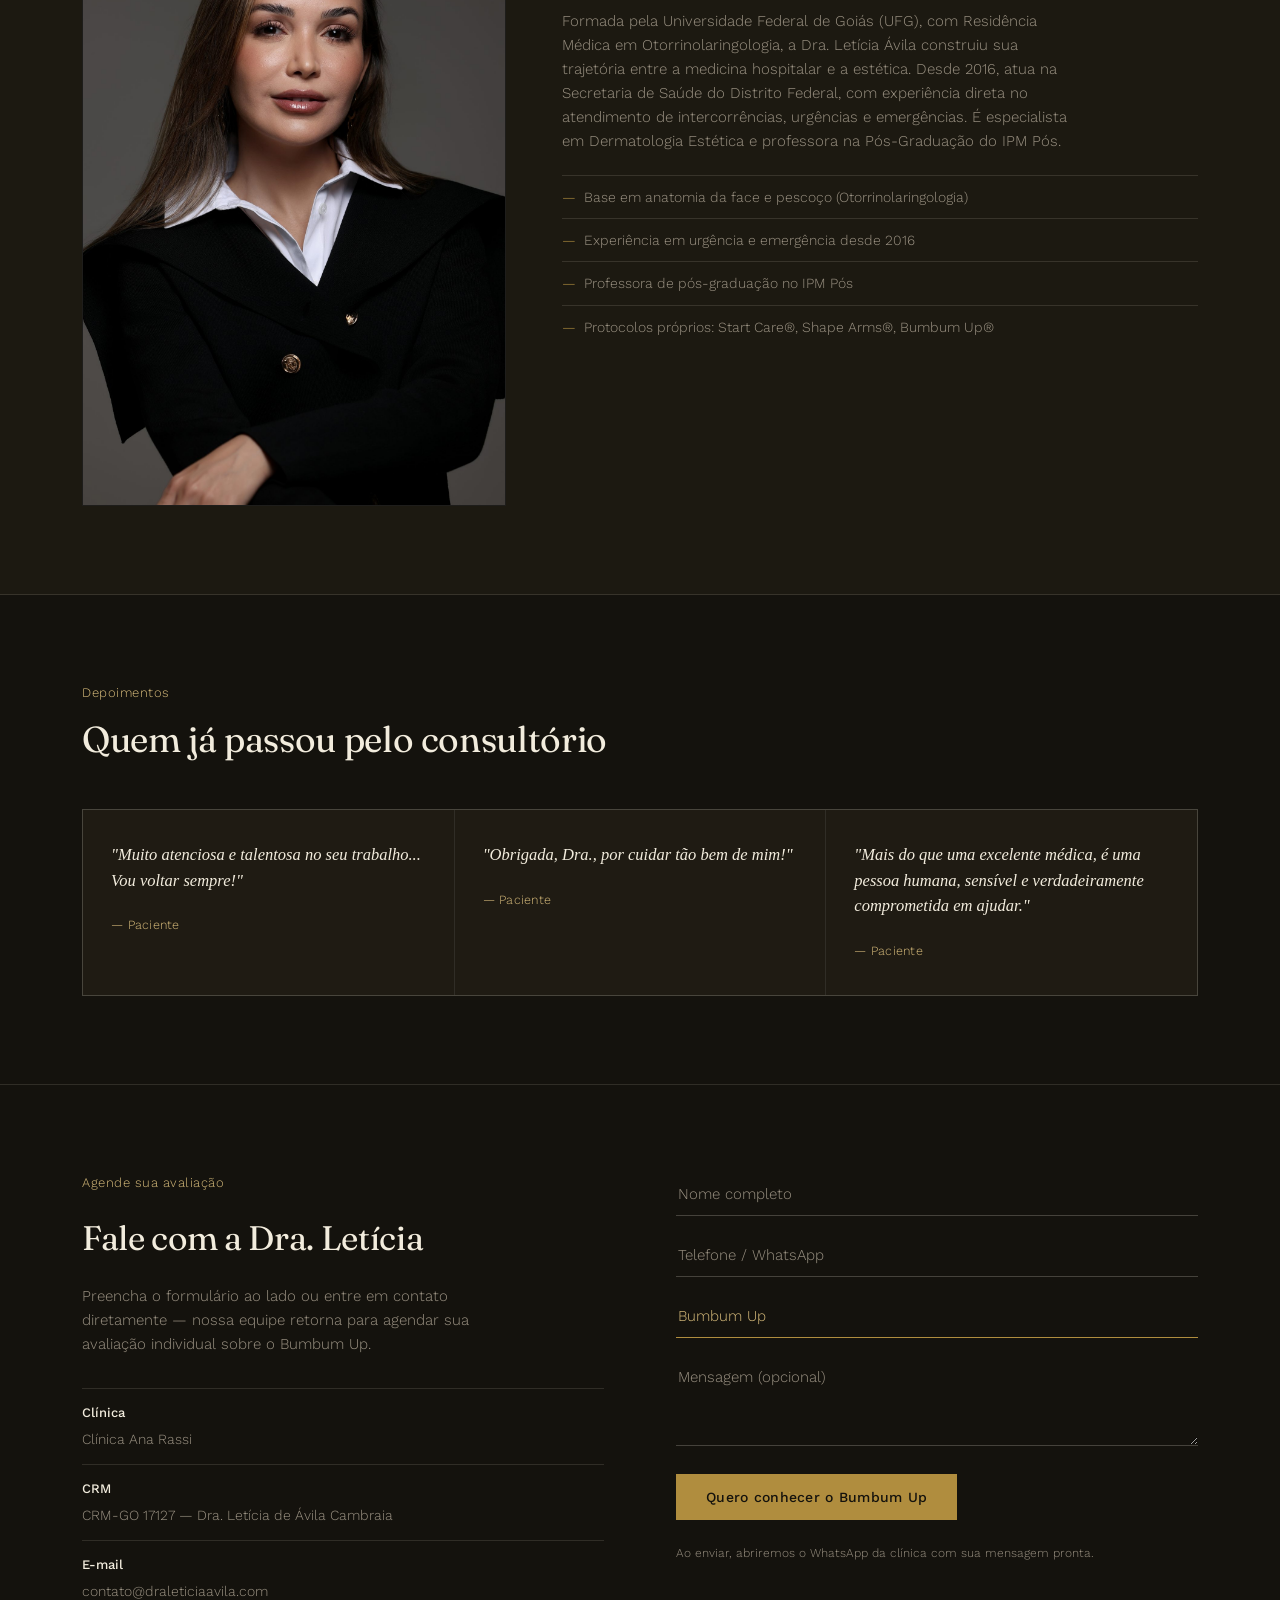
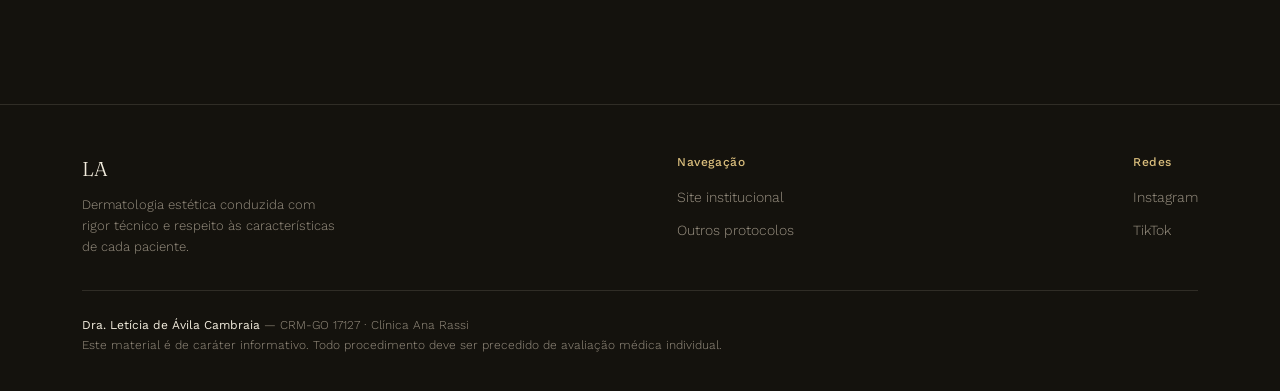
==== commit e681bad7: "Corrige termo poca trocanterica para fossa trocanterica Co-Authored-By: Claude Sonnet 5 <noreply@ant" ====
--- a/bumbum-up.html
+++ b/bumbum-up.html
@@ -41,7 +41,7 @@
     <div>
       <div class="eyebrow">Protocolo Bumbum Up</div>
       <h1>Equilíbrio e contorno para a <em>região glútea</em></h1>
-      <p class="sub">Indicado para queixas como afundamento da lateral do glúteo (a chamada "poça trocantérica") e para quem busca mais equilíbrio de volume na região.</p>
+      <p class="sub">Indicado para queixas como afundamento da lateral do glúteo (a chamada "fossa trocantérica") e para quem busca mais equilíbrio de volume na região.</p>
       <a href="#contato" class="btn-primary">Quero conhecer o Bumbum Up</a>
       <a href="#video" class="btn-outline">Ver vídeo explicativo</a>
       <a href="https://wa.me/5562995397373?text=Ol%C3%A1%2C%20vi%20o%20Bumbum%20Up%20no%20site%20da%20Dra.%20Let%C3%ADcia%20e%20quero%20saber%20se%20%C3%A9%20indicado%20pro%20meu%20caso." target="_blank" rel="noopener" class="btn-whatsapp">Agendar avaliação</a>
@@ -62,7 +62,7 @@
       </div>
       <div class="protocolo-block">
         <div class="label">Para quem é</div>
-        <p>Indicado para queixas como afundamento da lateral do glúteo (a chamada "poça trocantérica") e para quem busca mais projeção na região.</p>
+        <p>Indicado para queixas como afundamento da lateral do glúteo (a chamada "fossa trocantérica") e para quem busca mais projeção na região.</p>
       </div>
       <div class="protocolo-block">
         <div class="label">Como atua</div>
@@ -173,7 +173,7 @@
       <button type="submit" class="btn-primary">Quero conhecer o Bumbum Up</button>
       <div class="form-note">Ao enviar, abriremos o WhatsApp da clínica com sua mensagem pronta.</div>
     </form>
-    <script src="js/contact-form.js?v=2"></script>
+    <script src="js/contact-form.js?v=4"></script>
   </div>
 </section>
 
